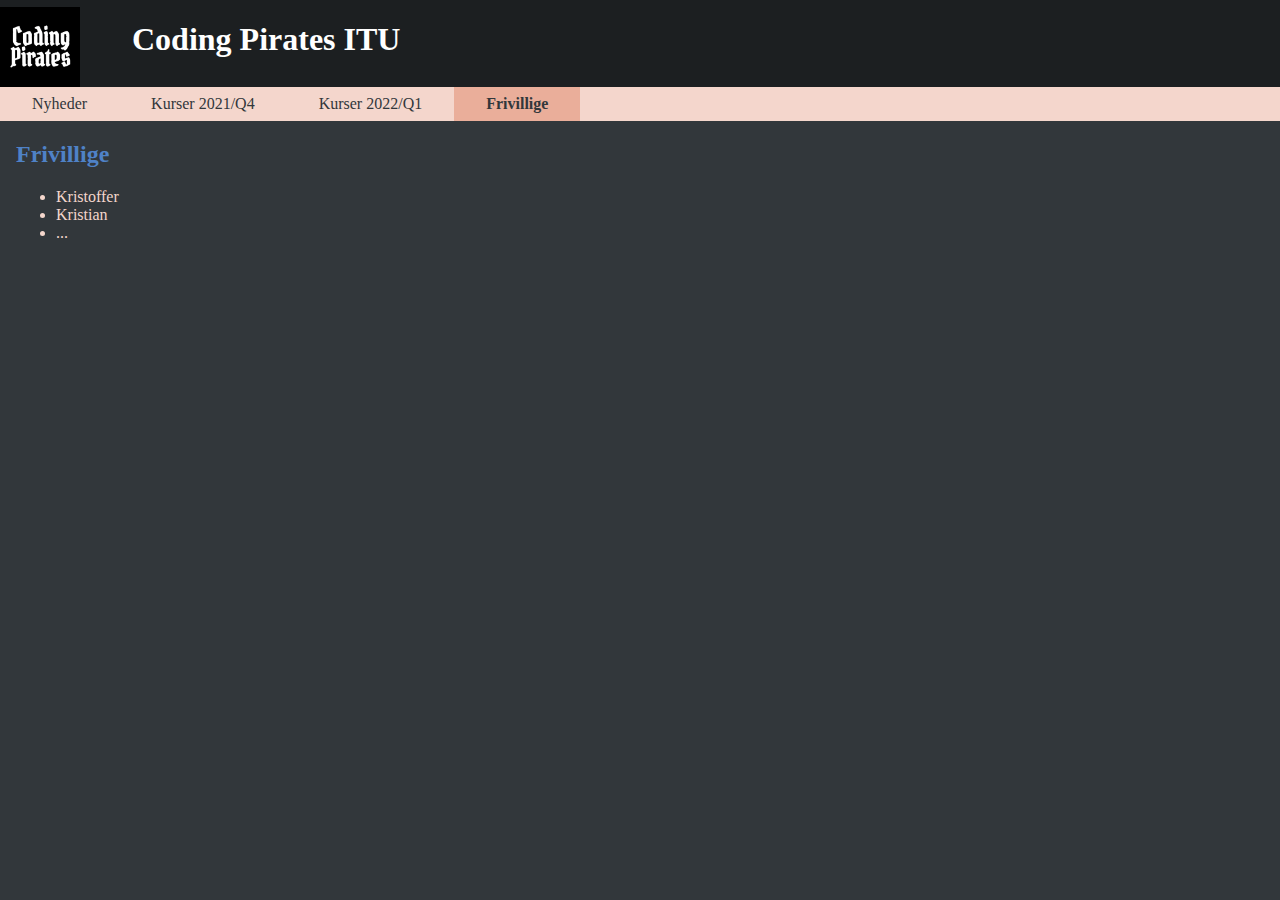
==== adults.html @ 38a8b2aa "Adding content and css." ====
<!DOCTYPE html>
<html lang="da">

<head>
    <title>Coding Pirates ITU</title>
    <link rel="stylesheet" href="css/site.css" />
</head>

<body>
    <header>
        <img src="images/logo.png" alt="logo" />
        <h1 style="display: inline-block;">Coding Pirates ITU</h1>
    </header>

    <nav>
        <a href="index.html">Nyheder</a>
        <a href="courses-2021-4.html">Kurser 2021/Q4</a>
        <a href="courses-2022-1.html">Kurser 2022/Q1</a>
        <a class="active" href="adults.html">Frivillige</a>
    </nav>

    <main>
        <h2>Frivillige</h2>
        <ul>
            <li>Kristoffer</li>
            <li>Kristian</li>
            <li>...</li>
        </ul>
    </main>
</body>

</html>
---- css/site.css ----
@import "header.css";
@import "nav.css";
@import "main.css";
@import "card.css";
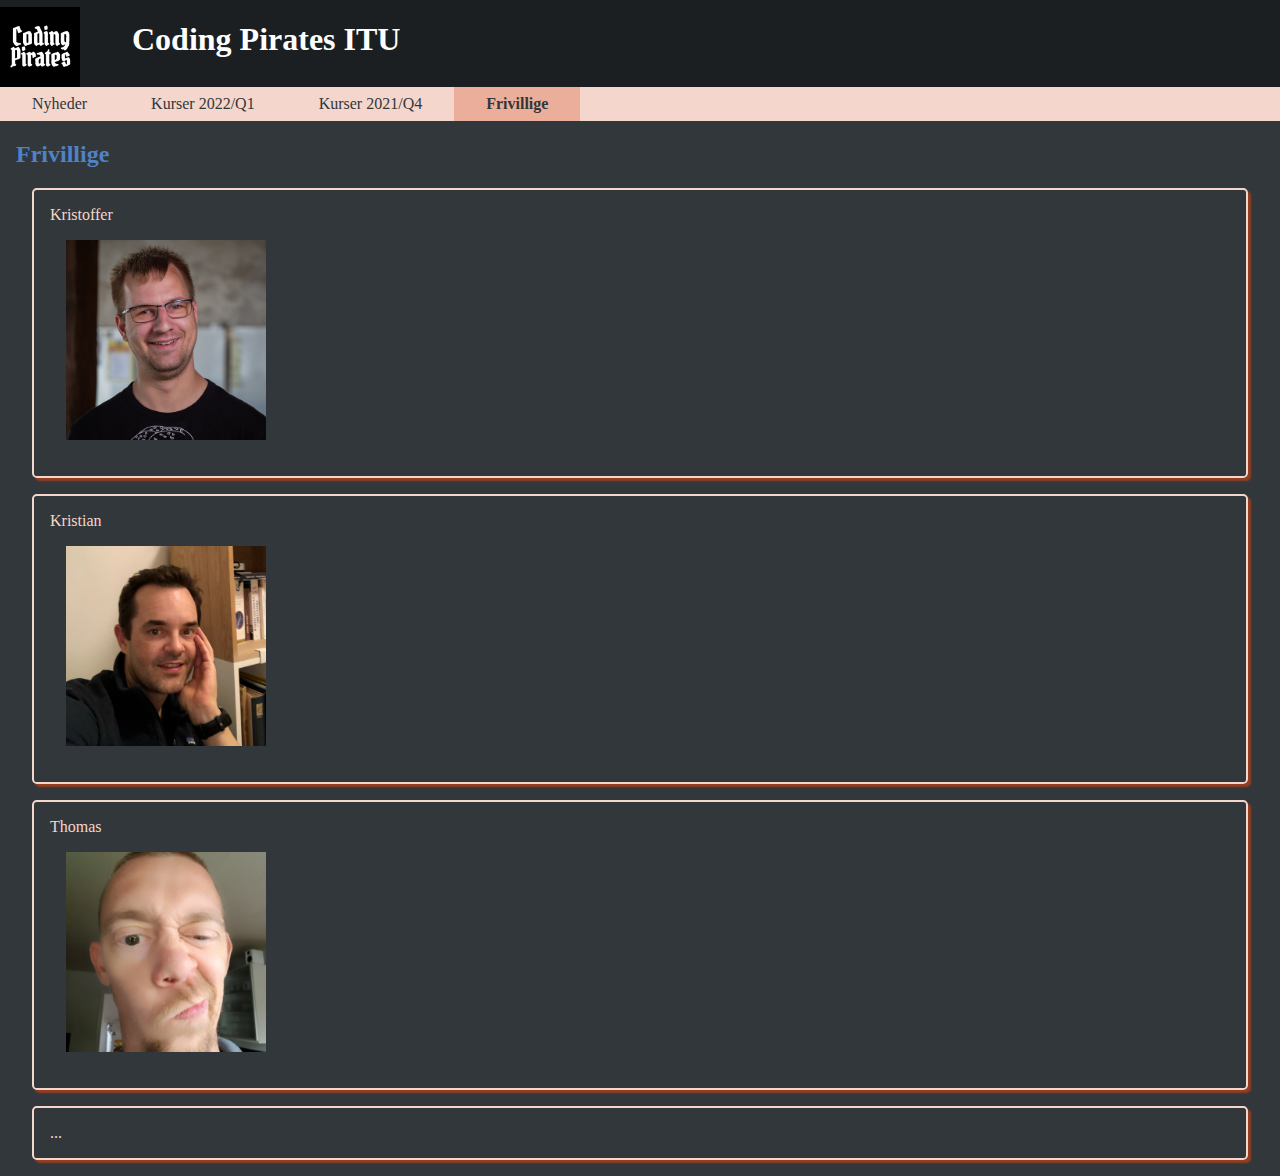
==== commit c9ebc90b: "Rearranged menu" ====
--- a/adults.html
+++ b/adults.html
@@ -3,6 +3,7 @@
 
 <head>
     <title>Coding Pirates ITU</title>
+    <meta charset="utf-8">
     <link rel="stylesheet" href="css/site.css" />
 </head>
 
@@ -14,18 +15,34 @@
 
     <nav>
         <a href="index.html">Nyheder</a>
+        <a href="courses-2022-1.html">Kurser 2022/Q1</a>
         <a href="courses-2021-4.html">Kurser 2021/Q4</a>
-        <a href="courses-2022-1.html">Kurser 2022/Q1</a>
         <a class="active" href="adults.html">Frivillige</a>
     </nav>
 
     <main>
         <h2>Frivillige</h2>
-        <ul>
-            <li>Kristoffer</li>
-            <li>Kristian</li>
-            <li>...</li>
-        </ul>
+
+        <div class="card-container">
+            <div class="block card">
+                <div class="block-title">Kristoffer</div>
+                <img src="images/Kristoffer.jpg" alt="Kristoffer" />
+            </div>
+
+            <div class="block card">
+                <div class="block-title">Kristian</div>
+                <img src="images/Kristian.png" alt="Kristian" />
+            </div>
+
+            <div class="block card">
+                <div class="block-title">Thomas</div>
+                <img src="images/Thomas.jpg" alt="Thomas" />
+            </div>
+
+            <div class="block card">
+                <div class="block-title">...</div>
+            </div>
+        </div>
     </main>
 </body>
 
